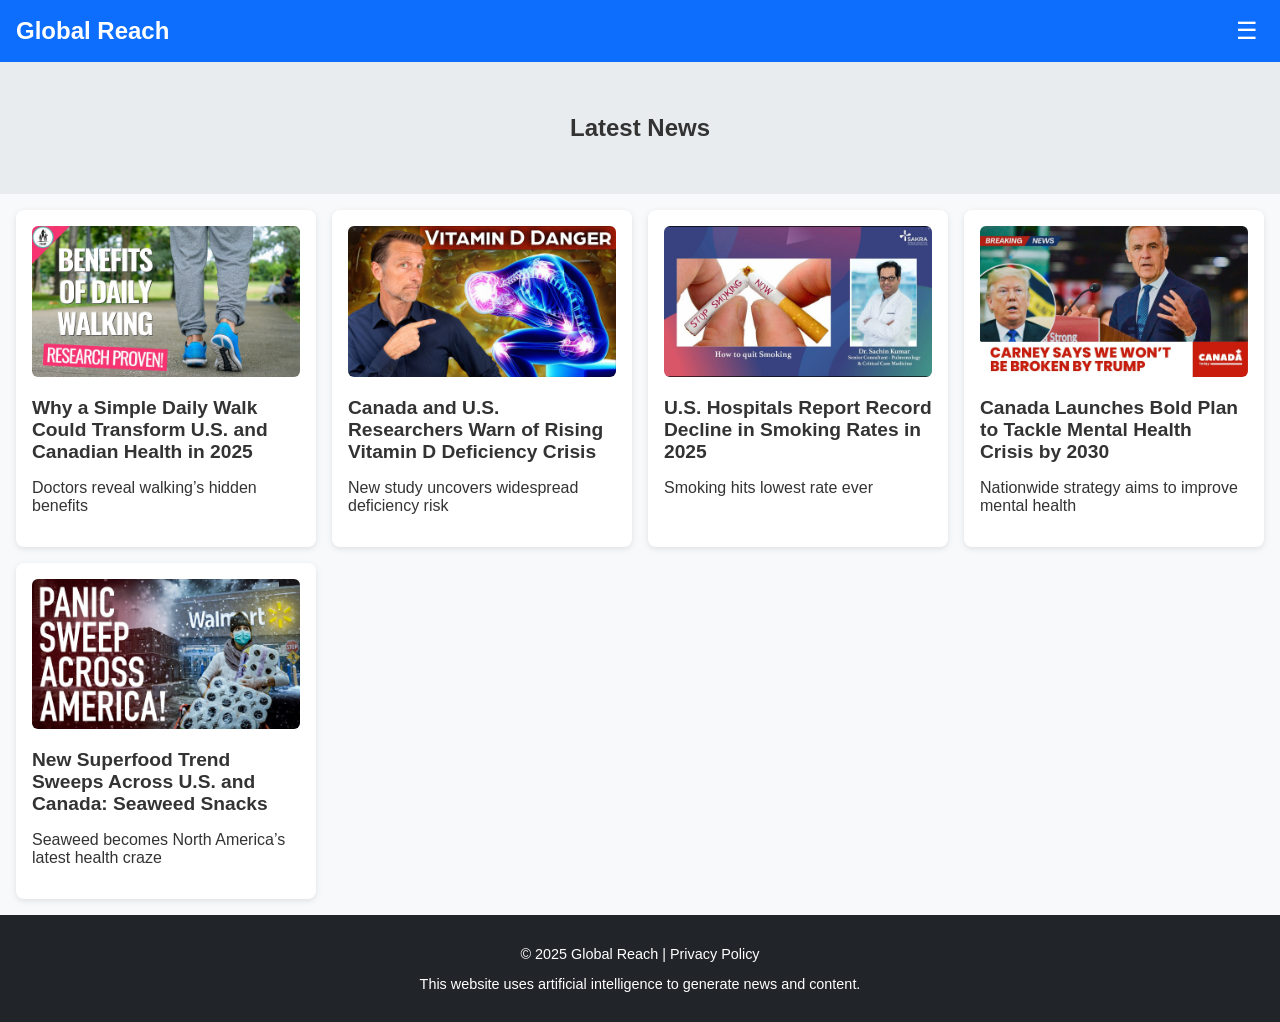
==== index.html @ db1b1428 "Initial commit" ====
<!DOCTYPE html>
<html lang="en">
<head>
<meta charset="UTF-8">
<meta name="viewport" content="width=device-width, initial-scale=1.0">
<title>Global Reach - News</title>
<link rel="stylesheet" href="styles.css">
</head>
<body>

<header>
  <h1 id="site-title">Global Reach</h1>
  <button class="menu-btn" onclick="openMenu()">&#9776;</button>
</header>

<section class="banner">
  <h2 id="banner-title">Latest News</h2>
</section>

<main>
  <div class="news-container" id="news-container">
    <!-- Noticias se cargarán aquí desde news.json -->
  </div>
</main>

<!-- Modal de noticia -->
<div class="modal" id="newsModal">
  <div class="modal-content">
    <span class="close-btn" onclick="closeModal()">&times;</span>
    <h2 id="modal-title"></h2>
    <img id="modal-img" src="" alt="" style="width:100%; border-radius:6px; margin-bottom:1rem;">
    <p id="modal-content"></p>
  </div>
</div>

<!-- Menú hamburguesa lateral -->
<div id="sideMenu" class="side-menu">
  <span class="close-menu" onclick="closeMenu()">&times;</span>
  <div id="menu-links">
    <!-- Titulares se cargarán dinámicamente -->
  </div>
</div>

<footer>
  <p>© 2025 Global Reach | Privacy Policy</p>
  <p>This website uses artificial intelligence to generate news and content.</p>
</footer>

<script src="script.js" defer></script>
</body>
</html>
---- styles.css ----
body {  margin: 0;  font-family: Arial, sans-serif;  background: #f8f9fa;  color: #333;}header {  display: flex;  justify-content: space-between;  align-items: center;  background: #0d6efd;  color: white;  padding: 1rem;}header h1 {  margin: 0;  font-size: 1.5rem;}.menu-btn {  font-size: 1.5rem;  cursor: pointer;  background: none;  border: none;  color: white;}.banner {  text-align: center;  padding: 2rem;  background: #e9ecef;}.news-container {  display: grid;  grid-template-columns: repeat(auto-fit, minmax(280px, 1fr));  gap: 1rem;  padding: 1rem;}.card {  background: white;  border-radius: 8px;  box-shadow: 0 2px 6px rgba(0,0,0,0.1);  padding: 1rem;  cursor: pointer;  transition: transform 0.2s;}.card:hover {  transform: translateY(-3px);}.card img {  width: 100%;  border-radius: 6px;  margin-bottom: 0.5rem;}.card h2 {  margin: 0.5rem 0;  font-size: 1.2rem;}/* Modal */.modal {  display: none;  position: fixed;  top: 0; left: 0;  width: 100%; height: 100%;  background: rgba(0,0,0,0.7);  justify-content: center;  align-items: center;}.modal-content {  background: white;  padding: 2rem;  border-radius: 10px;  max-width: 600px;  width: 90%;  position: relative;}.close-btn {  position: absolute;  top: 10px;  right: 15px;  cursor: pointer;  font-size: 1.5rem;  color: #333;}/* Menú lateral */.side-menu {  height: 100%;  width: 0;  position: fixed;  top: 0;  right: 0;  background-color: #fff;  box-shadow: -2px 0 5px rgba(0,0,0,0.3);  overflow-x: hidden;  transition: 0.3s;  padding-top: 60px;  z-index: 1000;}.side-menu a {  padding: 10px 20px;  text-decoration: none;  font-size: 1.1rem;  color: #0d6efd;  display: block;  transition: 0.2s;}.side-menu a:hover {  background: #f1f1f1;}.side-menu .close-menu {  position: absolute;  top: 15px;  right: 20px;  font-size: 1.5rem;  cursor: pointer;}footer {  background: #212529;  color: white;  text-align: center;  padding: 1rem;  font-size: 0.9rem;}@media(max-width:600px){  header h1 { font-size: 1.2rem; }}
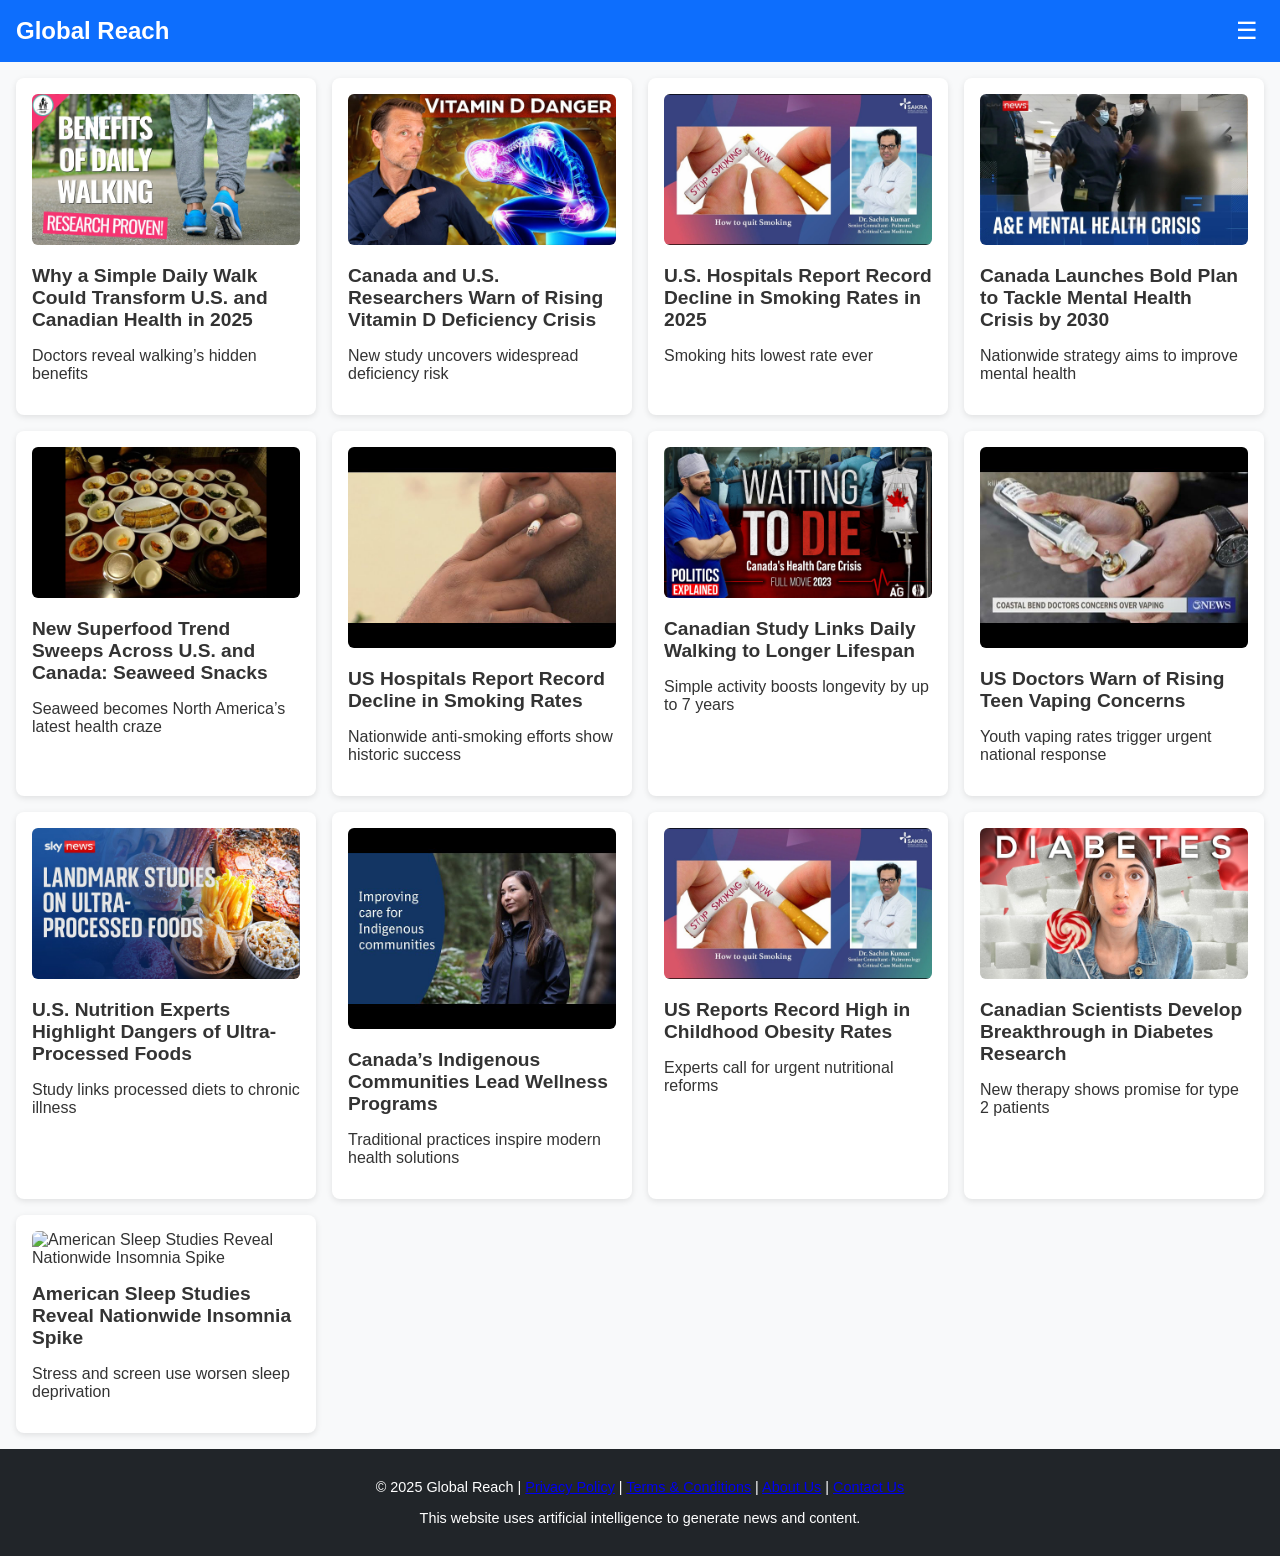
==== commit 560a8818: "Actualización completa de la estructura del sitio, navegación y SEO" ====
--- a/index.html
+++ b/index.html
@@ -8,22 +8,11 @@
 </head>
 <body>
 
-<header>
-  <h1 id="site-title">Global Reach</h1>
+<header>  <h1 id="site-title"><a href="index.html" style="color: inherit; text-decoration: none;">Global Reach</a></h1>
   <button class="menu-btn" onclick="openMenu()">&#9776;</button>
 </header>
 
-<section class="banner">
-  <h2 id="banner-title">Latest News</h2>
-</section>
-
-<main>
-  <div class="news-container" id="news-container">
-    <!-- Noticias se cargarán aquí desde news.json -->
-  </div>
-</main>
-
-<!-- Modal de noticia -->
+<!-- Modal de noticias -->
 <div class="modal" id="newsModal">
   <div class="modal-content">
     <span class="close-btn" onclick="closeModal()">&times;</span>
@@ -33,16 +22,40 @@
   </div>
 </div>
 
-<!-- Menú hamburguesa lateral -->
+<!-- Menú lateral -->
 <div id="sideMenu" class="side-menu">
   <span class="close-menu" onclick="closeMenu()">&times;</span>
+
+  <!-- 🔹 Menú de navegación principal -->
+  <nav class="main-nav">
+    <a href="index.html">🏠 Home</a>
+    <a href="about.html">ℹ️ About Us</a>
+    <a href="contact.html">📩 Contact</a>
+    <a href="privacy.html">🔒 Privacy Policy</a>
+    <a href="terms.html">📜 Terms & Conditions</a>
+  </nav>
+
+  <hr>
+
+  <!-- 🔹 Titulares dinámicos de noticias -->
   <div id="menu-links">
-    <!-- Titulares se cargarán dinámicamente -->
+    <!-- Se cargarán dinámicamente desde script.js -->
   </div>
 </div>
 
+<main>
+  <div class="news-container" id="news-container">
+    <!-- Noticias se cargarán aquí desde news.json -->
+  </div>
+</main>
+
 <footer>
-  <p>© 2025 Global Reach | Privacy Policy</p>
+  <p>© 2025 Global Reach | 
+     <a href="privacy.html">Privacy Policy</a> | 
+     <a href="terms.html">Terms & Conditions</a> | 
+     <a href="about.html">About Us</a> | 
+     <a href="contact.html">Contact Us</a>
+  </p>
   <p>This website uses artificial intelligence to generate news and content.</p>
 </footer>
 
--- a/styles.css
+++ b/styles.css
@@ -1 +1,85 @@
-body {  margin: 0;  font-family: Arial, sans-serif;  background: #f8f9fa;  color: #333;}header {  display: flex;  justify-content: space-between;  align-items: center;  background: #0d6efd;  color: white;  padding: 1rem;}header h1 {  margin: 0;  font-size: 1.5rem;}.menu-btn {  font-size: 1.5rem;  cursor: pointer;  background: none;  border: none;  color: white;}.banner {  text-align: center;  padding: 2rem;  background: #e9ecef;}.news-container {  display: grid;  grid-template-columns: repeat(auto-fit, minmax(280px, 1fr));  gap: 1rem;  padding: 1rem;}.card {  background: white;  border-radius: 8px;  box-shadow: 0 2px 6px rgba(0,0,0,0.1);  padding: 1rem;  cursor: pointer;  transition: transform 0.2s;}.card:hover {  transform: translateY(-3px);}.card img {  width: 100%;  border-radius: 6px;  margin-bottom: 0.5rem;}.card h2 {  margin: 0.5rem 0;  font-size: 1.2rem;}/* Modal */.modal {  display: none;  position: fixed;  top: 0; left: 0;  width: 100%; height: 100%;  background: rgba(0,0,0,0.7);  justify-content: center;  align-items: center;}.modal-content {  background: white;  padding: 2rem;  border-radius: 10px;  max-width: 600px;  width: 90%;  position: relative;}.close-btn {  position: absolute;  top: 10px;  right: 15px;  cursor: pointer;  font-size: 1.5rem;  color: #333;}/* Menú lateral */.side-menu {  height: 100%;  width: 0;  position: fixed;  top: 0;  right: 0;  background-color: #fff;  box-shadow: -2px 0 5px rgba(0,0,0,0.3);  overflow-x: hidden;  transition: 0.3s;  padding-top: 60px;  z-index: 1000;}.side-menu a {  padding: 10px 20px;  text-decoration: none;  font-size: 1.1rem;  color: #0d6efd;  display: block;  transition: 0.2s;}.side-menu a:hover {  background: #f1f1f1;}.side-menu .close-menu {  position: absolute;  top: 15px;  right: 20px;  font-size: 1.5rem;  cursor: pointer;}footer {  background: #212529;  color: white;  text-align: center;  padding: 1rem;  font-size: 0.9rem;}@media(max-width:600px){  header h1 { font-size: 1.2rem; }}+body {  margin: 0;  font-family: Arial, sans-serif;  background: #f8f9fa;  color: #333;}
+header {  display: flex;  justify-content: space-between;  align-items: center;  background: #0d6efd;  color: white;  padding: 1rem;}
+header h1 {  margin: 0;  font-size: 1.5rem;}
+.menu-btn {  font-size: 1.5rem;  cursor: pointer;  background: none;  border: none;  color: white;}
+.banner {  text-align: center;  padding: 2rem;  background: #e9ecef;}
+.news-container {  display: grid;  grid-template-columns: repeat(auto-fit, minmax(280px, 1fr));  gap: 1rem;  padding: 1rem;}
+.card {  background: white;  border-radius: 8px;  box-shadow: 0 2px 6px rgba(0,0,0,0.1);  padding: 1rem;  cursor: pointer;  transition: transform 0.2s;}
+.card:hover {  transform: translateY(-3px);}
+.card img {  width: 100%;  border-radius: 6px;  margin-bottom: 0.5rem;}
+.card h2 {  margin: 0.5rem 0;  font-size: 1.2rem;}
+/* Modal */
+.modal {  display: none;  position: fixed;  top: 0; left: 0;  width: 100%; height: 100%;  background: rgba(0,0,0,0.7);  justify-content: center;  align-items: center;}
+.modal-content {  background: white;  padding: 2rem;  border-radius: 10px;  max-width: 600px;  width: 90%;  position: relative;}
+.close-btn {  position: absolute;  top: 10px;  right: 15px;  cursor: pointer;  font-size: 1.5rem;  color: #333;}
+
+/* ===== Menú lateral ===== */
+.side-menu {
+  height: 100%;
+  width: 0;
+  position: fixed;
+  top: 0;
+  right: 0;
+  background-color: #111; 
+  overflow-x: hidden;
+  transition: 0.4s; 
+  padding-top: 60px;
+  z-index: 2000; 
+}
+
+.side-menu a {
+  padding: 12px 24px; 
+  text-decoration: none;
+  font-size: 1.1rem;
+  color: #f1f1f1; 
+  display: block;
+  transition: 0.3s; 
+}
+
+.side-menu a:hover {
+  background-color: #0d6efd; 
+  color: white;
+  border-radius: 5px;
+}
+
+.close-menu {
+  position: absolute;
+  top: 15px;
+  right: 25px; 
+  font-size: 2rem; 
+  color: white; 
+  cursor: pointer;
+}
+
+.main-nav {
+  margin-bottom: 1rem;
+  border-bottom: 1px solid #444;
+}
+
+/* ===== Noticias dentro del menú ===== */
+.menu-news-item {
+  display: flex;
+  align-items: center;
+  gap: 10px;
+  padding: 8px 16px;
+  text-decoration: none;
+  color: #f1f1f1;
+  font-size: 0.95rem;
+  border-bottom: 1px solid #333;
+  transition: background 0.3s;
+}
+
+.menu-news-item:hover {
+  background-color: #0d6efd;
+  color: white;
+}
+
+.menu-news-item img {
+  width: 40px;
+  height: 40px;
+  object-fit: cover;
+  border-radius: 4px;
+}
+
+footer {  background: #212529;  color: white;  text-align: center;  padding: 1rem;  font-size: 0.9rem;}
+@media(max-width:600px){  header h1 { font-size: 1.2rem; }}
